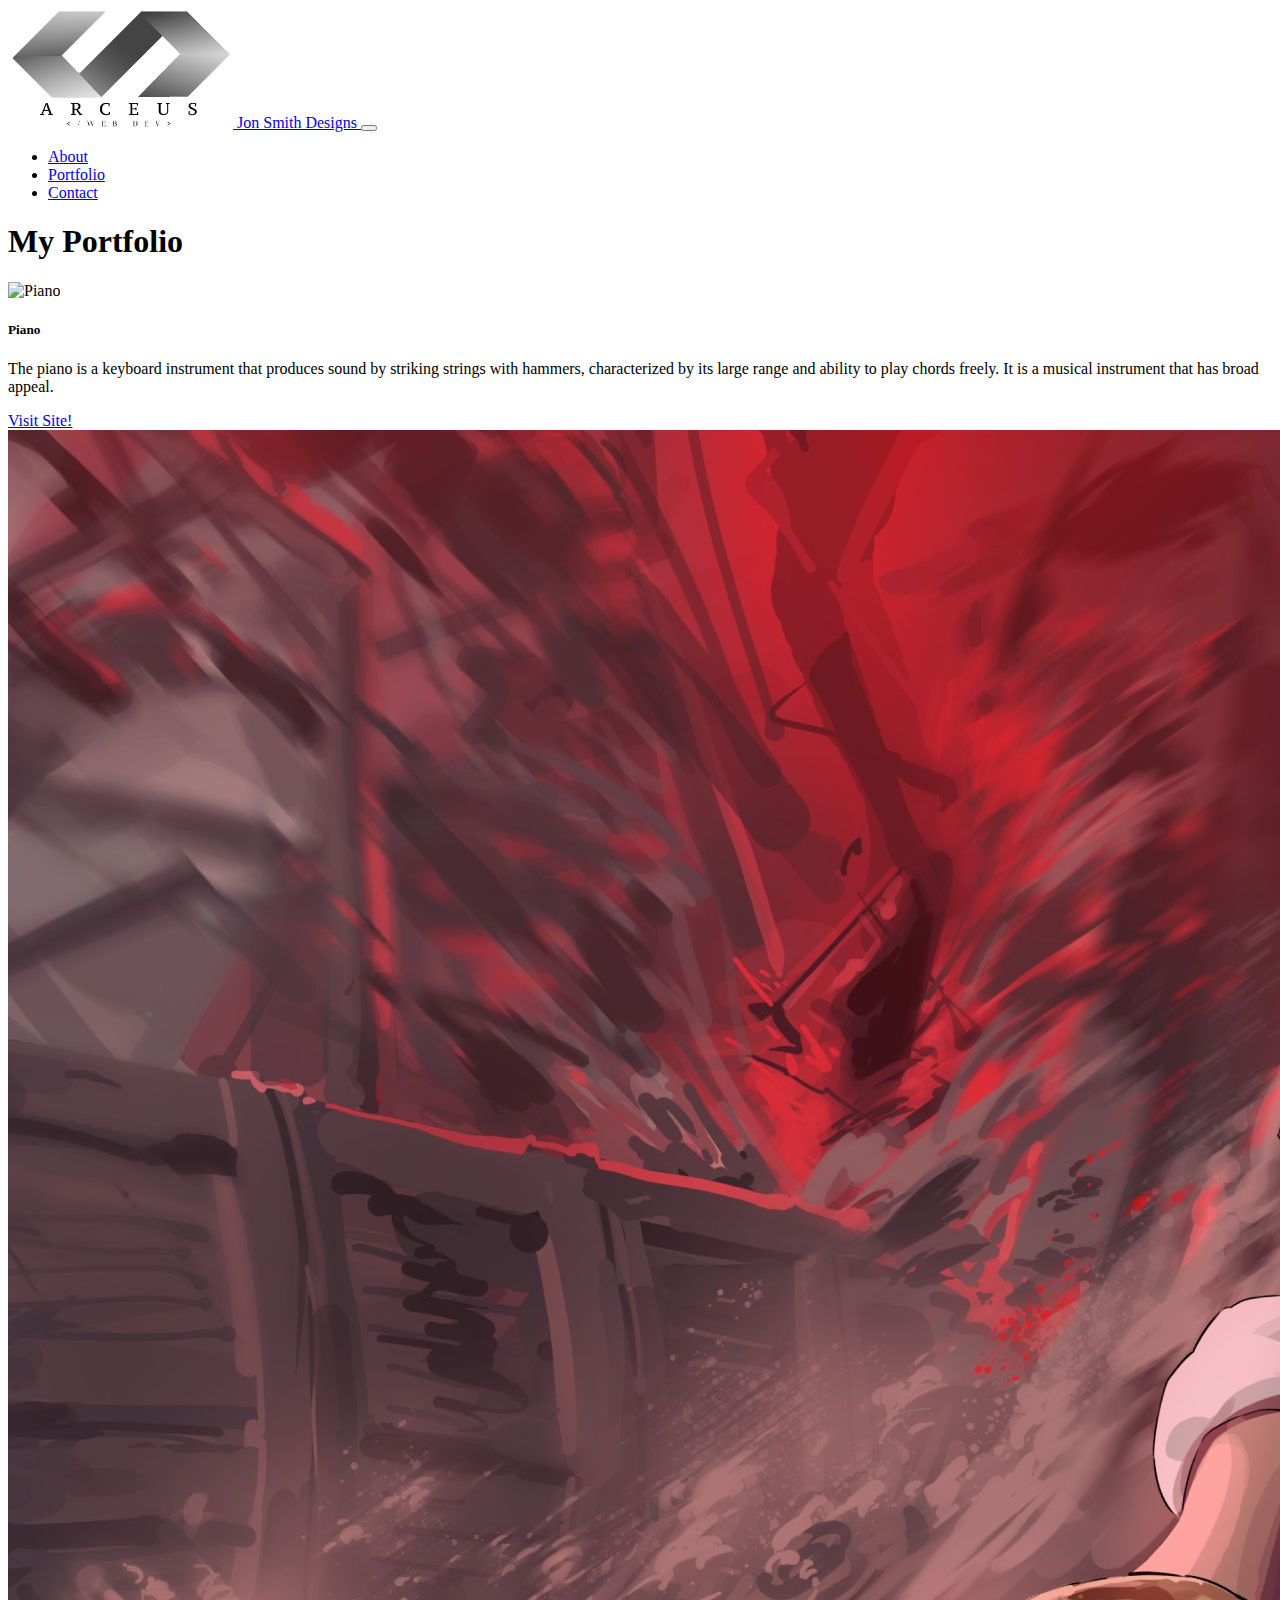
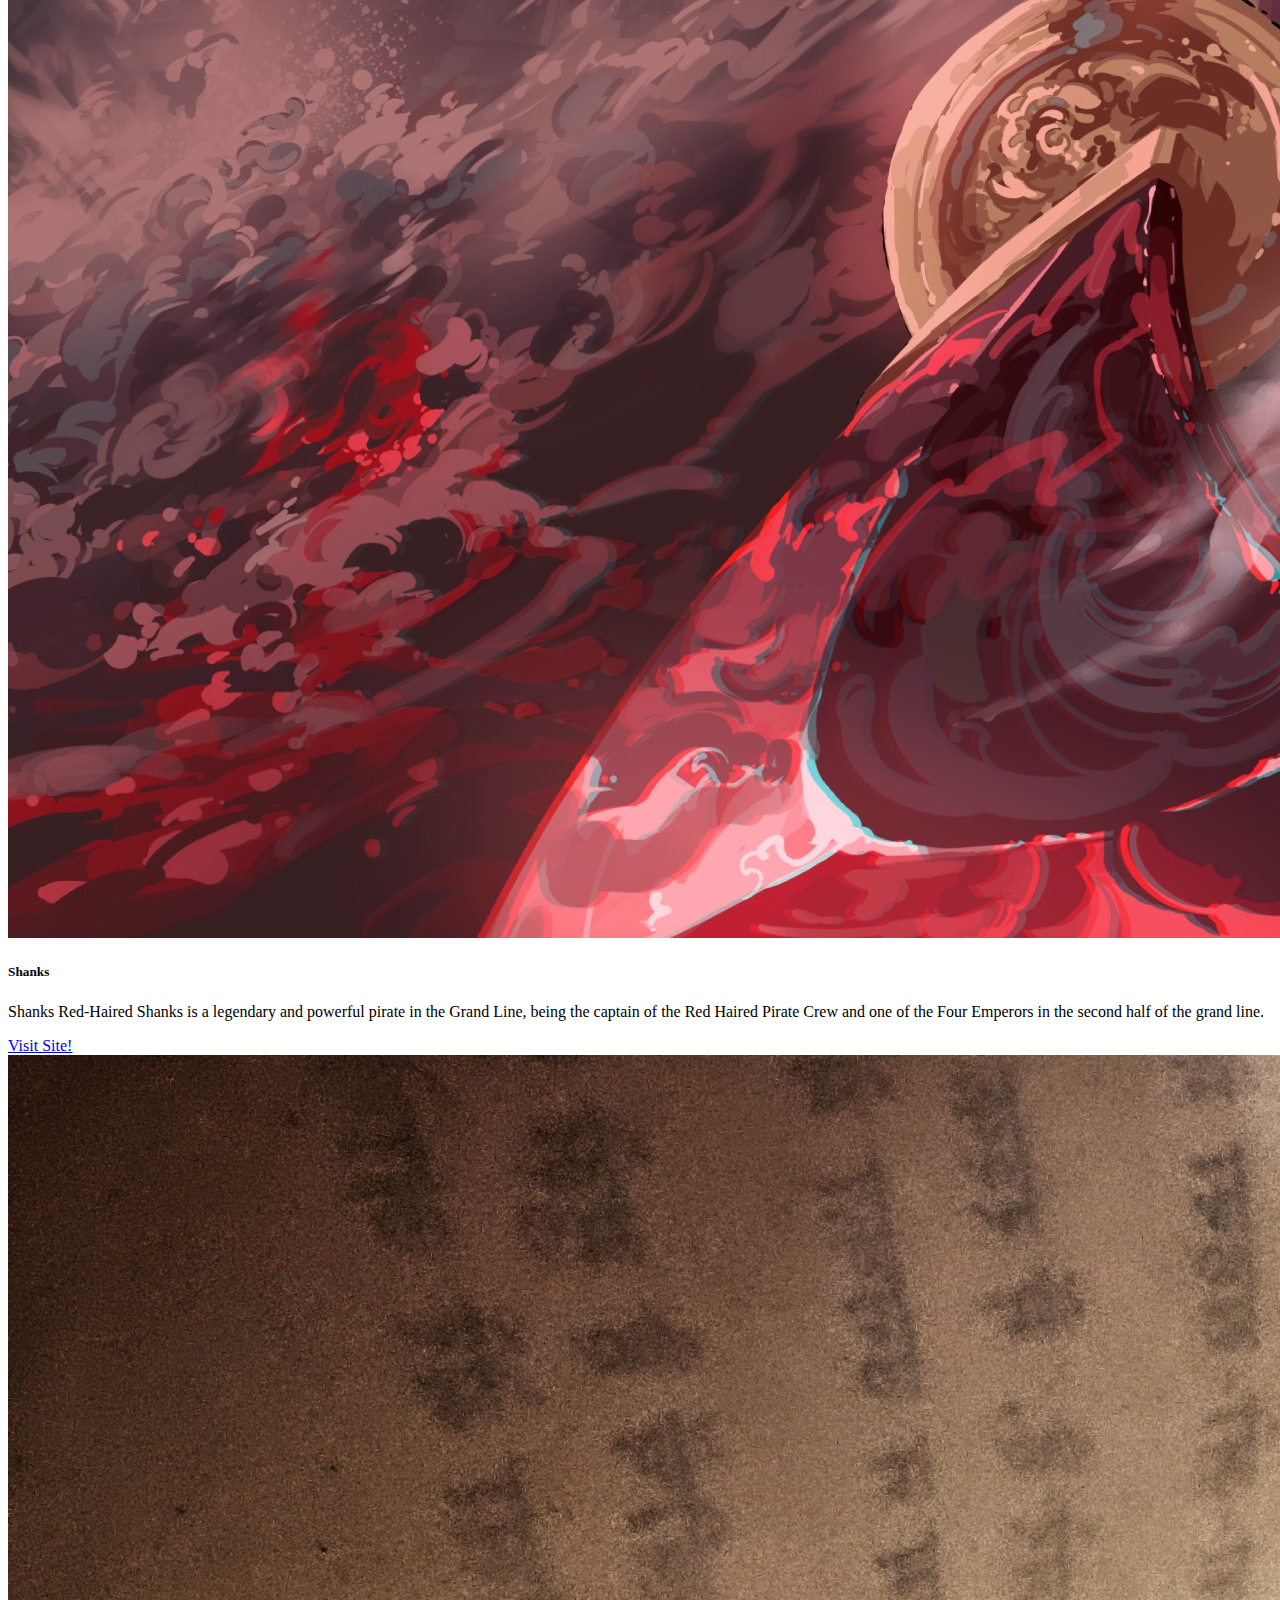
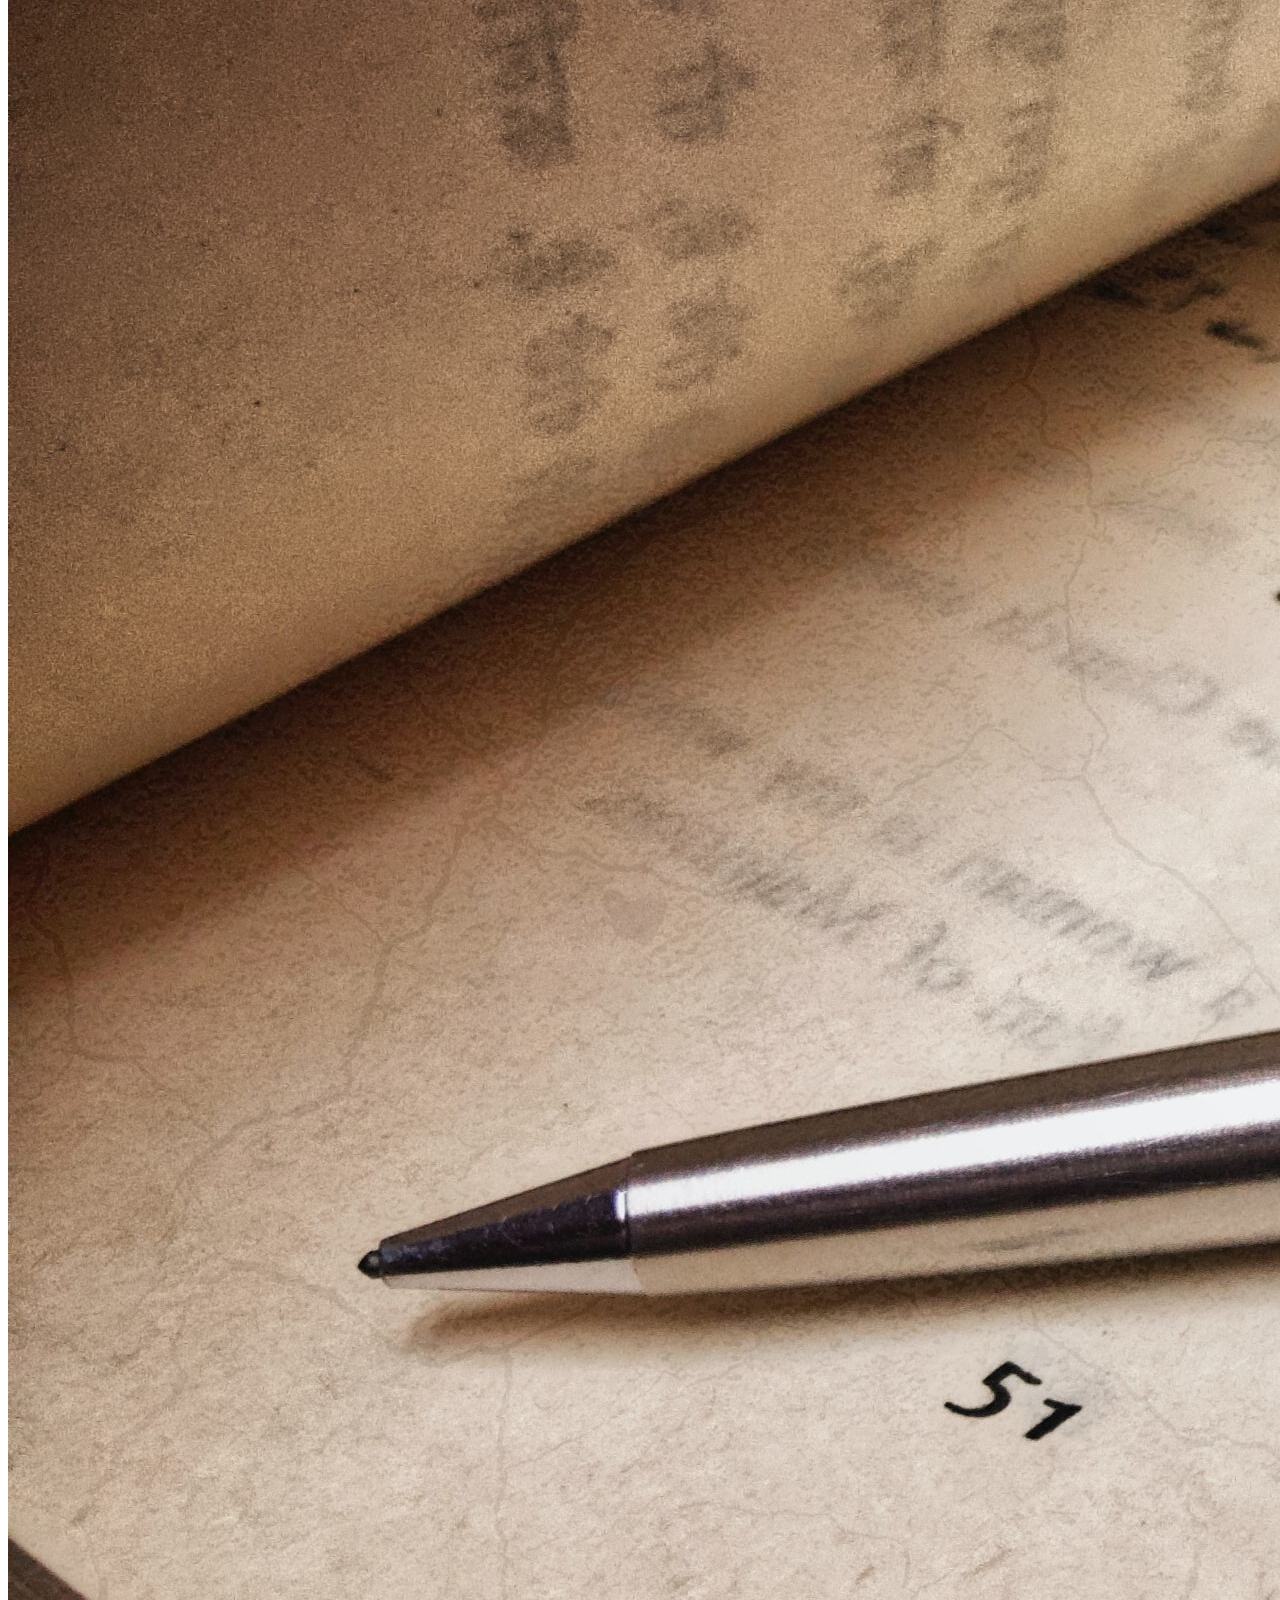
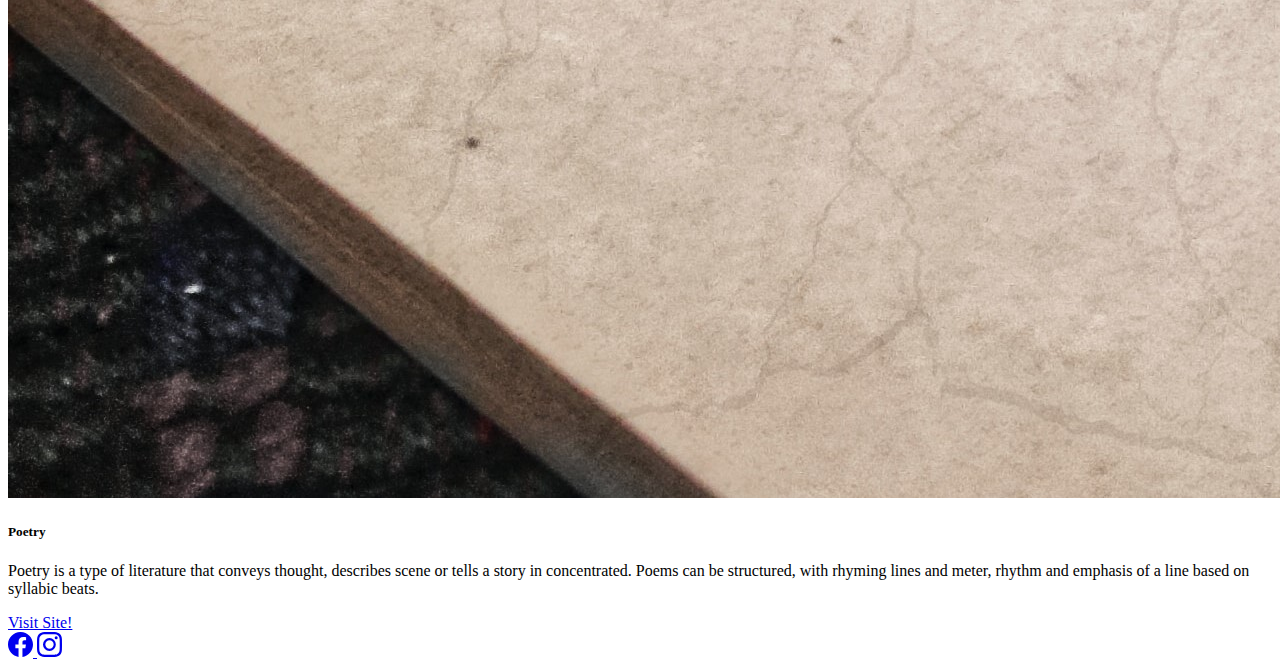
==== portfolio.html @ adaca86c "first commit" ====
<!DOCTYPE html>
<html lang="en">
<head>
<!-- Required meta tags -->
        <meta charset="UTF-8">
        <meta name="viewport" content="width=device-width, initial-scale=1">
<!-- Bootstrap CSS -->
        <link href="https://cdn.jsdelivr.net/npm/bootstrap@5.0.1/dist/css/bootstrap.min.css"
        rel="stylesheet" integrity="sha384-+0n0xVW2eSR5OomGNYDnhzAbDsOXxcvSN1TPprVMTNDbiYZCxYbOOl7+AMvyTG2x"
        crossorigin="anonymous">
        <link rel="stylesheet" href="./css/bootstrap.min.css" class="href"/>
        <link href="./css/custom.css" rel="stylesheet" >
        
        <title>About | Arceus.Dev</title>
</head>
<body>
    <div class="container px-0">
    <nav class="navbar navbar-expand-lg navbar-light">
        <div class="container">
            <a class="navbar-brand" href="index.html">
            <img src="./images/arceuslogo.png" width="225" height="120" alt="logo for Jon Smith Designs">
        <span class="d-none">Jon Smith Designs</span>
        </a>
        <button
        class="navbar-toggler"
        type="button"
        data-bs-toggle="collapse"
        data-bs-target="#navbarNav"
        aria-controls="navbarNav"
        aria-expanded="false"
        aria-label="Toggle Navigatioon"
        >
        <span class="navbar-toggler-icon"></span>
        </button>
        <div class="collapse navbar-collapse" id="navbarNav">
            <ul class="navbar-nav ms-auto text-center">
                <li class="nav-item">
                    <a href="about.html" class="nav-link">About</a>
                </li>

                <li class="nav-item">
                    <a href="portfolio.html" class="nav-link active">Portfolio</a>
                </li>
                <li class="nav-item">
                    <a href="contact.html" class="nav-link">Contact</a>
                </li>
            </ul>
    </div>
    </nav>
    </div>
<main>
    <div class="container my-2 py-md-4">
        <h1>My Portfolio</h1>
        <div class="row mt-1 g-2 g-md-3 ">
            <div class="col-12 col-md-6 col-lg-4">
                <div class="card">
                    <img src="images/piano.jpg" alt="Piano" class="card-img-top">
                    <div class="card-body">
                        <h5 class="card-title">Piano</h5>
                        <p class="card-text">The piano is a keyboard instrument that produces sound by striking strings with hammers,
                             characterized by its large range and ability to play chords freely. It is a musical instrument that has broad appeal.</p>
                        <a href="https://arceusgithub.github.io/KeyboardStore/" class="btn btn-outline-dark">Visit Site!</a>
                      </div>
                </div>
            </div>
    
            <div class="col-12 col-md-6 col-lg-4">
                <div class="card">
                    <img src="images/shanks.jpg" alt="Shanks" class="card-img-top">
                    <div class="card-body">
                        <h5 class="card-title">Shanks</h5>
                        <p class="card-text">Shanks Red-Haired Shanks is a legendary and powerful pirate in the Grand Line, being the captain of the 
                            Red Haired Pirate Crew and one of the  Four Emperors in the second half of the grand line.</p>
                        <a href="https://arceusgithub.github.io/WS02-MID1/" class="btn btn-outline-dark">Visit Site!</a>
                      </div>
                </div>
            </div>
    
            <div class="col-12 col-md-6 col-lg-4">
                <div class="card">
                    <img src="images/poetry.jpg" alt="Poetry" class="card-img-top">
                    <div class="card-body">
                        <h5 class="card-title">Poetry</h5>
                        <p class="card-text">Poetry is a type of literature that conveys thought, describes scene or tells a story in concentrated.
                                Poems can be structured, with rhyming lines and meter, 
                                rhythm and emphasis of a line based on syllabic beats.</p>
                        <a href="https://arceusgithub.github.io/Poetry/" class="btn btn-outline-dark">Visit Site!</a>
                      </div>
                </div>
            </div>
        </div>
    </div>

</main>

<footer class="py-5">
    <div class="d-flex flex-row justify-content-center">
        <a href="https://www.facebook.com/russel.hernandezii?mibextid=ZbWKwL" class="me-4">
            <svg xmlns="http://www.w3.org/2000/svg" width="25" height="25" 
            fill="currentColor" class="bi bi-facebook" viewBox="0 0 16 16">
                <path d="M16 8.049c0-4.446-3.582-8.05-8-8.05C3.58 0-.002 3.603-.002 8.05c0 4.017 2.926 7.347 6.75 7.951v-5.625h-2.03V8.05H6.75V6.275c0-2.017 1.195-3.131 3.022-3.131.876 0 1.791.157 1.791.157v1.98h-1.009c-.993 0-1.303.621-1.303 1.258v1.51h2.218l-.354 2.326H9.25V16c3.824-.604 6.75-3.934 6.75-7.951z"/>
              </svg>
        </a>
        <a href="https://www.instagram.com/russelhernandez25/">
            <svg xmlns="http://www.w3.org/2000/svg" width="25" height="25" 
            fill="currentColor" class="bi bi-instagram" viewBox="0 0 16 16">
                <path d="M8 0C5.829 0 5.556.01 4.703.048 3.85.088 3.269.222 2.76.42a3.917 3.917 0 0 0-1.417.923A3.927 3.927 0 0 0 .42 2.76C.222 3.268.087 3.85.048 4.7.01 5.555 0 5.827 0 8.001c0 2.172.01 2.444.048 3.297.04.852.174 1.433.372 1.942.205.526.478.972.923 1.417.444.445.89.719 1.416.923.51.198 1.09.333 1.942.372C5.555 15.99 5.827 16 8 16s2.444-.01 3.298-.048c.851-.04 1.434-.174 1.943-.372a3.916 3.916 0 0 0 1.416-.923c.445-.445.718-.891.923-1.417.197-.509.332-1.09.372-1.942C15.99 10.445 16 10.173 16 8s-.01-2.445-.048-3.299c-.04-.851-.175-1.433-.372-1.941a3.926 3.926 0 0 0-.923-1.417A3.911 3.911 0 0 0 13.24.42c-.51-.198-1.092-.333-1.943-.372C10.443.01 10.172 0 7.998 0h.003zm-.717 1.442h.718c2.136 0 2.389.007 3.232.046.78.035 1.204.166 1.486.275.373.145.64.319.92.599.28.28.453.546.598.92.11.281.24.705.275 1.485.039.843.047 1.096.047 3.231s-.008 2.389-.047 3.232c-.035.78-.166 1.203-.275 1.485a2.47 2.47 0 0 1-.599.919c-.28.28-.546.453-.92.598-.28.11-.704.24-1.485.276-.843.038-1.096.047-3.232.047s-2.39-.009-3.233-.047c-.78-.036-1.203-.166-1.485-.276a2.478 2.478 0 0 1-.92-.598 2.48 2.48 0 0 1-.6-.92c-.109-.281-.24-.705-.275-1.485-.038-.843-.046-1.096-.046-3.233 0-2.136.008-2.388.046-3.231.036-.78.166-1.204.276-1.486.145-.373.319-.64.599-.92.28-.28.546-.453.92-.598.282-.11.705-.24 1.485-.276.738-.034 1.024-.044 2.515-.045v.002zm4.988 1.328a.96.96 0 1 0 0 1.92.96.96 0 0 0 0-1.92zm-4.27 1.122a4.109 4.109 0 1 0 0 8.217 4.109 4.109 0 0 0 0-8.217zm0 1.441a2.667 2.667 0 1 1 0 5.334 2.667 2.667 0 0 1 0-5.334z"/>
              </svg>
        </a>
    </div>
</footer>


<script src="https://cdn.jsdelivr.net/npm/bootstrap@5.0.1/dist/js/bootstrap.bundle.min.js"
integrity="sha384-gtEjrD/SeCtmISkJkNUaaKMoLD0//ElJ19smozuHV6z3Iehds+3Ulb9Bn9Plx0x4"
crossorigin="anonymous"></script>

</body>
</html>
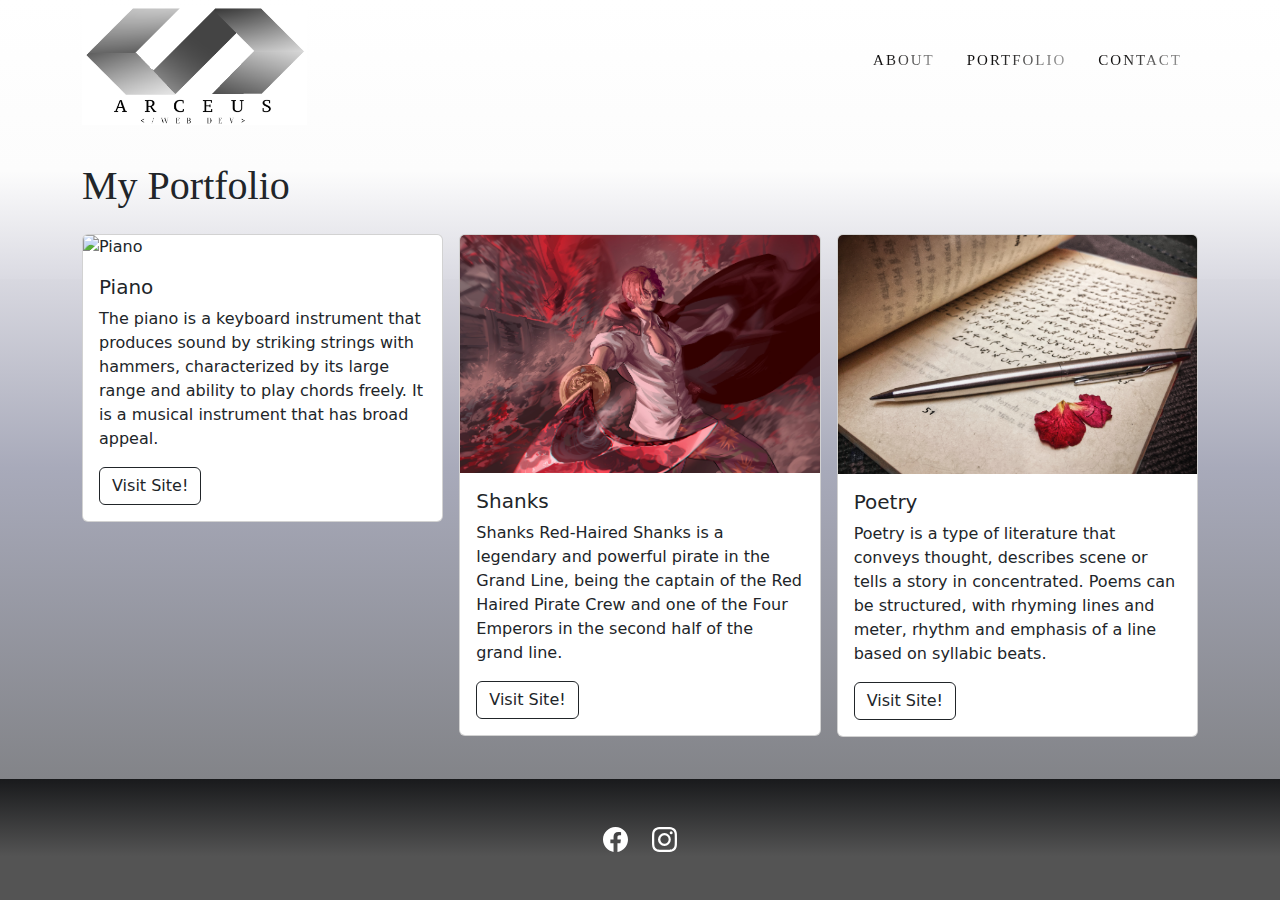
==== commit 5c102ec4: "Update portfolio.html" ====
--- a/portfolio.html
+++ b/portfolio.html
@@ -11,7 +11,7 @@
         <link rel="stylesheet" href="./css/bootstrap.min.css" class="href"/>
         <link href="./css/custom.css" rel="stylesheet" >
         
-        <title>About | Arceus.Dev</title>
+        <title>Portfolio | Arceus.Dev</title>
 </head>
 <body>
     <div class="container px-0">
@@ -116,4 +116,4 @@
 crossorigin="anonymous"></script>
 
 </body>
-</html>+</html>
--- a/css/custom.css
+++ b/css/custom.css
@@ -0,0 +1,121 @@
+html,
+body {
+  height: 100%;
+}
+body {
+  display: flex;
+  flex-direction: column;
+  background: rgb(255,255,255);
+background: linear-gradient(180deg, rgba(255,255,255,1) 0%, rgba(252,252,252,1) 19%, rgba(218,218,226,1) 31%, rgba(216,216,224,1) 31%, rgba(168,170,186,1) 52%, rgba(116,117,117,1) 100%);
+}
+.text{
+ font-family: "Times New Roman", Times, serif;
+ font-size: 7vw;
+ letter-spacing: 2px;
+ opacity: 8;
+text-shadow: 2px 2px 4px #434343;
+}
+.text-center{
+  font-family: "Times New Roman", Times, serif;
+}
+h1{
+  font-family: "Times New Roman", Times, serif;
+}
+.card :hover{
+  cursor: pointer;
+  transform: scale(0.9);
+  transition: transform 1s;
+  border-radius: 12px;
+}
+.pic :hover{
+  cursor: pointer;
+  transform: scale(1.1);
+  transition: transform 1s;
+  border-radius: 30px;
+}
+
+.nav-link{
+	text-decoration: none;
+	color: transparent;
+	font-size: 15px;
+	text-transform: uppercase;
+	letter-spacing: 2px;
+	display: inline-block;
+	margin-bottom: 10px;
+	background: linear-gradient( 120deg, #0f0e0e 30.69%, #9f9f9f 90.69% );
+	  background-clip: border-box;
+	-webkit-background-clip: text;
+	-webkit-text-fill-color: transparent;
+  }
+  .navbar{
+	padding: 0%;
+  }
+  .navbar .navbar-nav .nav-item{
+	position:relative
+  }
+  .navbar .navbar-nav .nav-link{
+	padding: 1em 0;
+  }
+  .navbar .navbar-nav .nav-item{
+	margin: 0 1em 0;
+  }
+  .navbar .navbar-nav .nav-item::after{
+	position: absolute;
+	bottom: 0;
+	left: 0;
+	right: 0;
+	margin:0 auto;
+	content: "";
+	background-color:#1e1f1f;
+	width: 0%;
+	height: 2px;
+	transition:all .5s;
+  }
+  .navbar .navbar-nav .nav-item:hover:after{
+	width: 100%;
+  }
+  .moto{
+    opacity: .6;
+    font-size: 12px;
+  }
+main {
+  flex: 1 0 auto;
+}
+
+footer {
+  flex-shrink: 0;
+}
+
+header {
+  background: no-repeat center center;
+  background-size: cover;
+  color: white;
+}
+
+.color-overlay {
+  background-color: rgba(0, 0, 0, 0.4);
+  min-height: 60vh;
+}
+
+.singleCol {
+  max-width: 750px;
+}
+footer {
+  background: rgb(25,26,28);
+background: linear-gradient(180deg, rgba(25,26,28,1) 0%, rgba(84,84,84,1) 64%);
+  color: wheat;
+}
+
+footer a {
+  color: white;
+}
+
+footer a:hover {
+  color: #dfdfdf;
+}
+
+@media (max-width: 767.98px) {
+  .color-overlay {
+    min-height: 30vh;
+  }
+}
